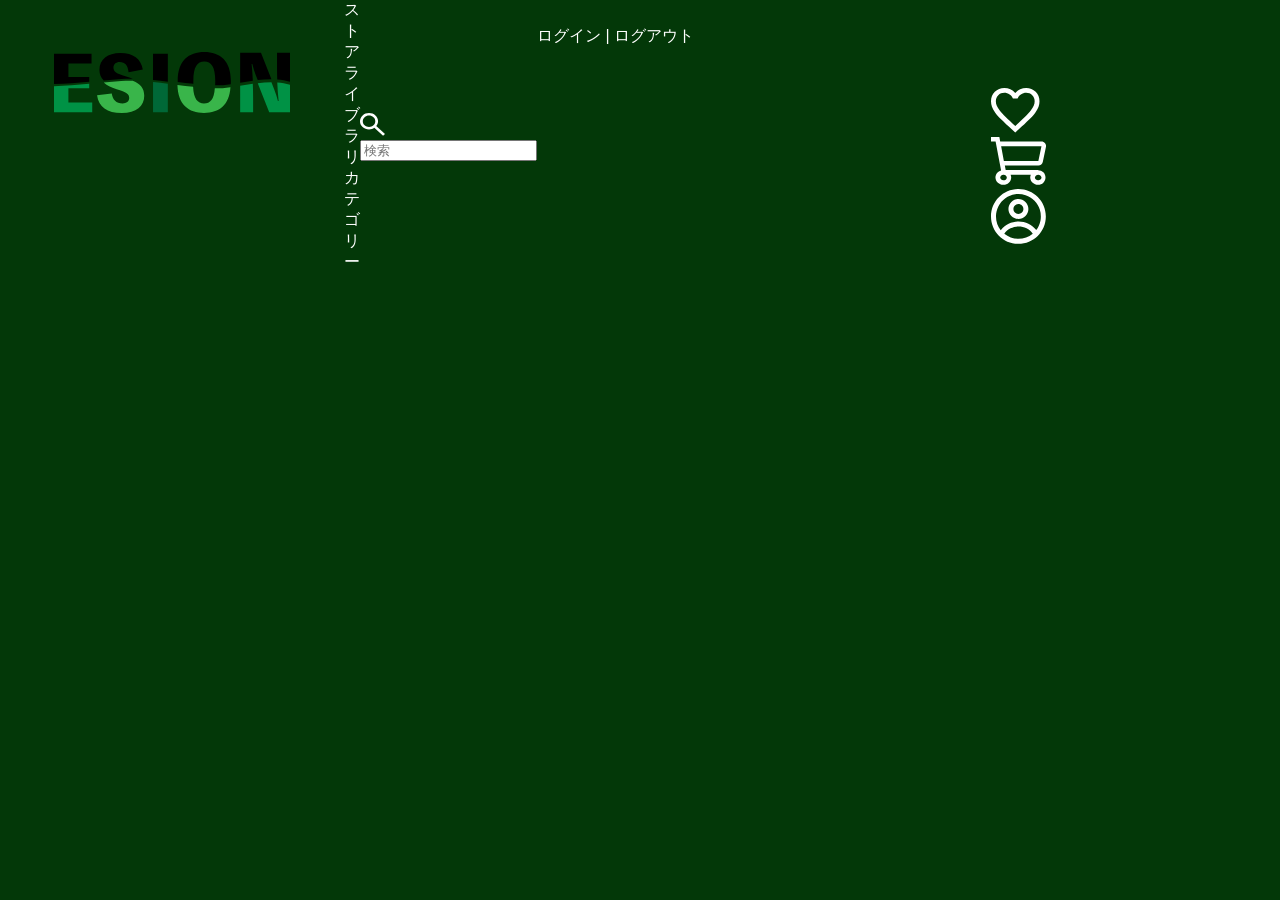
==== frontend/libray/index.html @ e2451e89 "ライブラリ画面作成中" ====
<!DOCTYPE html>
<html lang="ja">
  
<head>
  <meta charset="UTF-8">
  <meta name="viewport" content="width=device-width, initial-scale=1.0">
  <link rel="stylesheet" href="style.css">
  <title>ESION</title>
</head>

<body>

  <header class="site-header">
    <div class="container header-inner">

      <div class="logo">
        <img src="./images/logo.svg" alt="ESION ロゴ">
      </div>

      <nav class="main-nav">
        <a href="#" class="active">ストア</a>
        <a href="#">ライブラリ</a>
        <a href="#" class="has-arrow">カテゴリー</a> </nav>
      </nav>

      <div class="header-actions">
        <div class="search-box">
          <img src="./images/検索マーク.svg" alt="検索アイコン">
          <input type="search" placeholder="検索">
        </div>
      
        <div class="user-action-group">
          <div class="auth-links">
            <a href="#">ログイン</a>
            <span class="divider">|</span>
            <a href="#">ログアウト</a>
          </div>
      
          <div class="icon-links">
            <a class="iine" href="#">
              <img src="./images/いいねマーク.svg" alt="お気に入り">
            </a>
            <a class="cart" href="#">
              <img src="./images/カートマーク.svg" alt="ショッピングカート">
            </a>
            <a class="user" href="#">
              <img src="./images/アイコンマーク.svg" alt="ユーザーメニュー">
            </a>
          </div>
        </div>
      </div>

    </div>
  </header>

  </body>
</html>
---- frontend/libray/style.css ----
body {
  margin: 0;
  background-color: #033808; 
  color: #ffffff;
  font-family: sans-serif;
}

.container {
  display: flex;
  max-width: 1440px;
  margin: 0 auto;
  width: 100%;
  box-sizing: border-box;
}

.logo {
  margin: 52px 54px auto;
}

.header-actions {
  display: flex;
  align-items: center;
}

.icon-links {
  margin: 41px 454px auto;
}

a {
  color: #ffffff;
  text-decoration: none;
}

.iine {
  size: 56px;
}
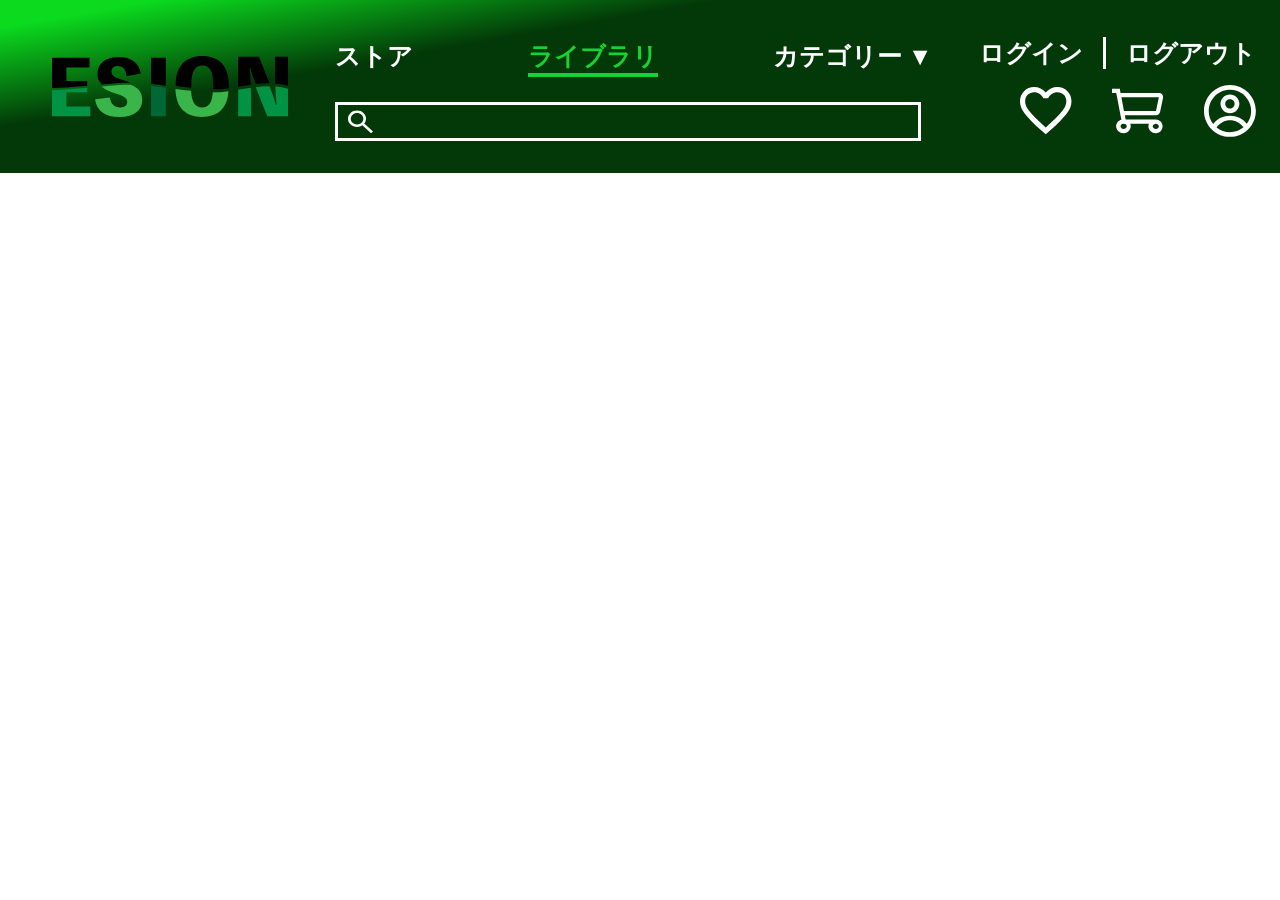
==== commit 7a05d163: "ヘッダーhtml/css完成" ====
--- a/frontend/libray/index.html
+++ b/frontend/libray/index.html
@@ -1,6 +1,6 @@
 <!DOCTYPE html>
 <html lang="ja">
-  
+
 <head>
   <meta charset="UTF-8">
   <meta name="viewport" content="width=device-width, initial-scale=1.0">
@@ -11,47 +11,61 @@
 <body>
 
   <header class="site-header">
-    <div class="container header-inner">
 
+    <div class="header-inner">
+
+      <!-- ロゴ -->
       <div class="logo">
-        <img src="./images/logo.svg" alt="ESION ロゴ">
+        <img src="./images/logo.svg" alt="ESIONロゴ">
       </div>
 
-      <nav class="main-nav">
-        <a href="#" class="active">ストア</a>
-        <a href="#">ライブラリ</a>
-        <a href="#" class="has-arrow">カテゴリー</a> </nav>
-      </nav>
+      <!-- 中央 -->
+      <div class="center-area">
 
-      <div class="header-actions">
+        <nav class="main-nav">
+          <a href="#">ストア</a>
+          <a href="#" class="active">ライブラリ</a>
+          <a href="#">カテゴリー ▼</a>
+        </nav>
+
         <div class="search-box">
-          <img src="./images/検索マーク.svg" alt="検索アイコン">
-          <input type="search" placeholder="検索">
+          <img src="./images/検索マーク.svg" alt="">
+          <input type="search">
         </div>
-      
-        <div class="user-action-group">
-          <div class="auth-links">
-            <a href="#">ログイン</a>
-            <span class="divider">|</span>
-            <a href="#">ログアウト</a>
-          </div>
-      
-          <div class="icon-links">
-            <a class="iine" href="#">
-              <img src="./images/いいねマーク.svg" alt="お気に入り">
-            </a>
-            <a class="cart" href="#">
-              <img src="./images/カートマーク.svg" alt="ショッピングカート">
-            </a>
-            <a class="user" href="#">
-              <img src="./images/アイコンマーク.svg" alt="ユーザーメニュー">
-            </a>
-          </div>
+
+      </div>
+
+      <!-- 右 -->
+      <div class="header-right">
+
+        <div class="auth-links">
+          <a href="#">ログイン</a>
+          <span>|</span>
+          <a href="#">ログアウト</a>
         </div>
+
+        <div class="icon-links">
+
+          <a href="#">
+            <img src="./images/いいねマーク.svg" alt="">
+          </a>
+
+          <a href="#">
+            <img src="./images/カートマーク.svg" alt="">
+          </a>
+
+          <a href="#">
+            <img src="./images/アイコンマーク.svg" alt="">
+          </a>
+
+        </div>
+
       </div>
 
     </div>
+
   </header>
 
-  </body>
+</body>
+
 </html>
--- a/frontend/libray/style.css
+++ b/frontend/libray/style.css
@@ -1,36 +1,118 @@
-body {
-  margin: 0;
-  background-color: #033808; 
-  color: #ffffff;
-  font-family: sans-serif;
+*{
+  margin:0;
+  padding:0;
+  box-sizing:border-box;
 }
 
-.container {
-  display: flex;
-  max-width: 1440px;
-  margin: 0 auto;
-  width: 100%;
-  box-sizing: border-box;
+.site-header{
+  background: linear-gradient(170deg, #0BDA1E 7%, #033808 32%);
 }
 
-.logo {
-  margin: 52px 54px auto;
+.header-inner{
+  max-width:1440px;
+  
+  margin:0 24px 0 52px;
+  display:flex;
+  justify-content: space-between;
+  align-items:center;
+}
+.logo{
+  width:236px;
 }
 
-.header-actions {
+.logo img{
+  width:100%;
+  display:block;
+}
+
+.center-area{
+  display: flex;
+  flex-direction:column;
+}
+
+.main-nav{
+  display: flex;
+  gap: 115px;
+  
+  margin-top: 40px;
+}
+
+.main-nav a{
+  text-decoration:none;
+  color:white;
+  font-size:25px;
+  font-weight:700;
+}
+
+.main-nav .active{
+  color: #18D234;
+  border-bottom:4px solid #18D234;
+}
+
+.search-box{
+  width: 586px;
+  height: 39px;
+
+  border:3px solid white;
+
   display: flex;
   align-items: center;
+
+  padding: 0 10px;
+  margin: 25px 0 32px;
 }
 
-.icon-links {
-  margin: 41px 454px auto;
+.search-box img{
+  width: 25px;
+  height: 24px;
 }
 
-a {
-  color: #ffffff;
-  text-decoration: none;
+.search-box input{
+  flex: 1;
+
+  background-color: transparent;
+  border: none;
+  outline: none;
+
+  color: white;
+
+  margin-left: 15px;
 }
 
-.iine {
-  size: 56px;
+.header-right{
+  display:flex;
+  flex-direction:column;
+  align-items:flex-end;
+}
+
+.auth-links{
+  display:flex;
+  align-items:center;
+  margin-bottom:15px;
+}
+
+.auth-links a{
+  text-decoration: none;
+  color: white;
+  font-size: 25px;
+  font-weight: 700;
+}
+
+.auth-links span{
+  width:3px;
+  height:32px;
+  background:white;
+  margin:0 20px;
+  font-size:0;
+}
+
+.icon-links{
+  display: flex;
+  gap: 40px;
+}
+
+.icon-links img{
+  display:block;
+  width:52px;
+  height:52px;
 }
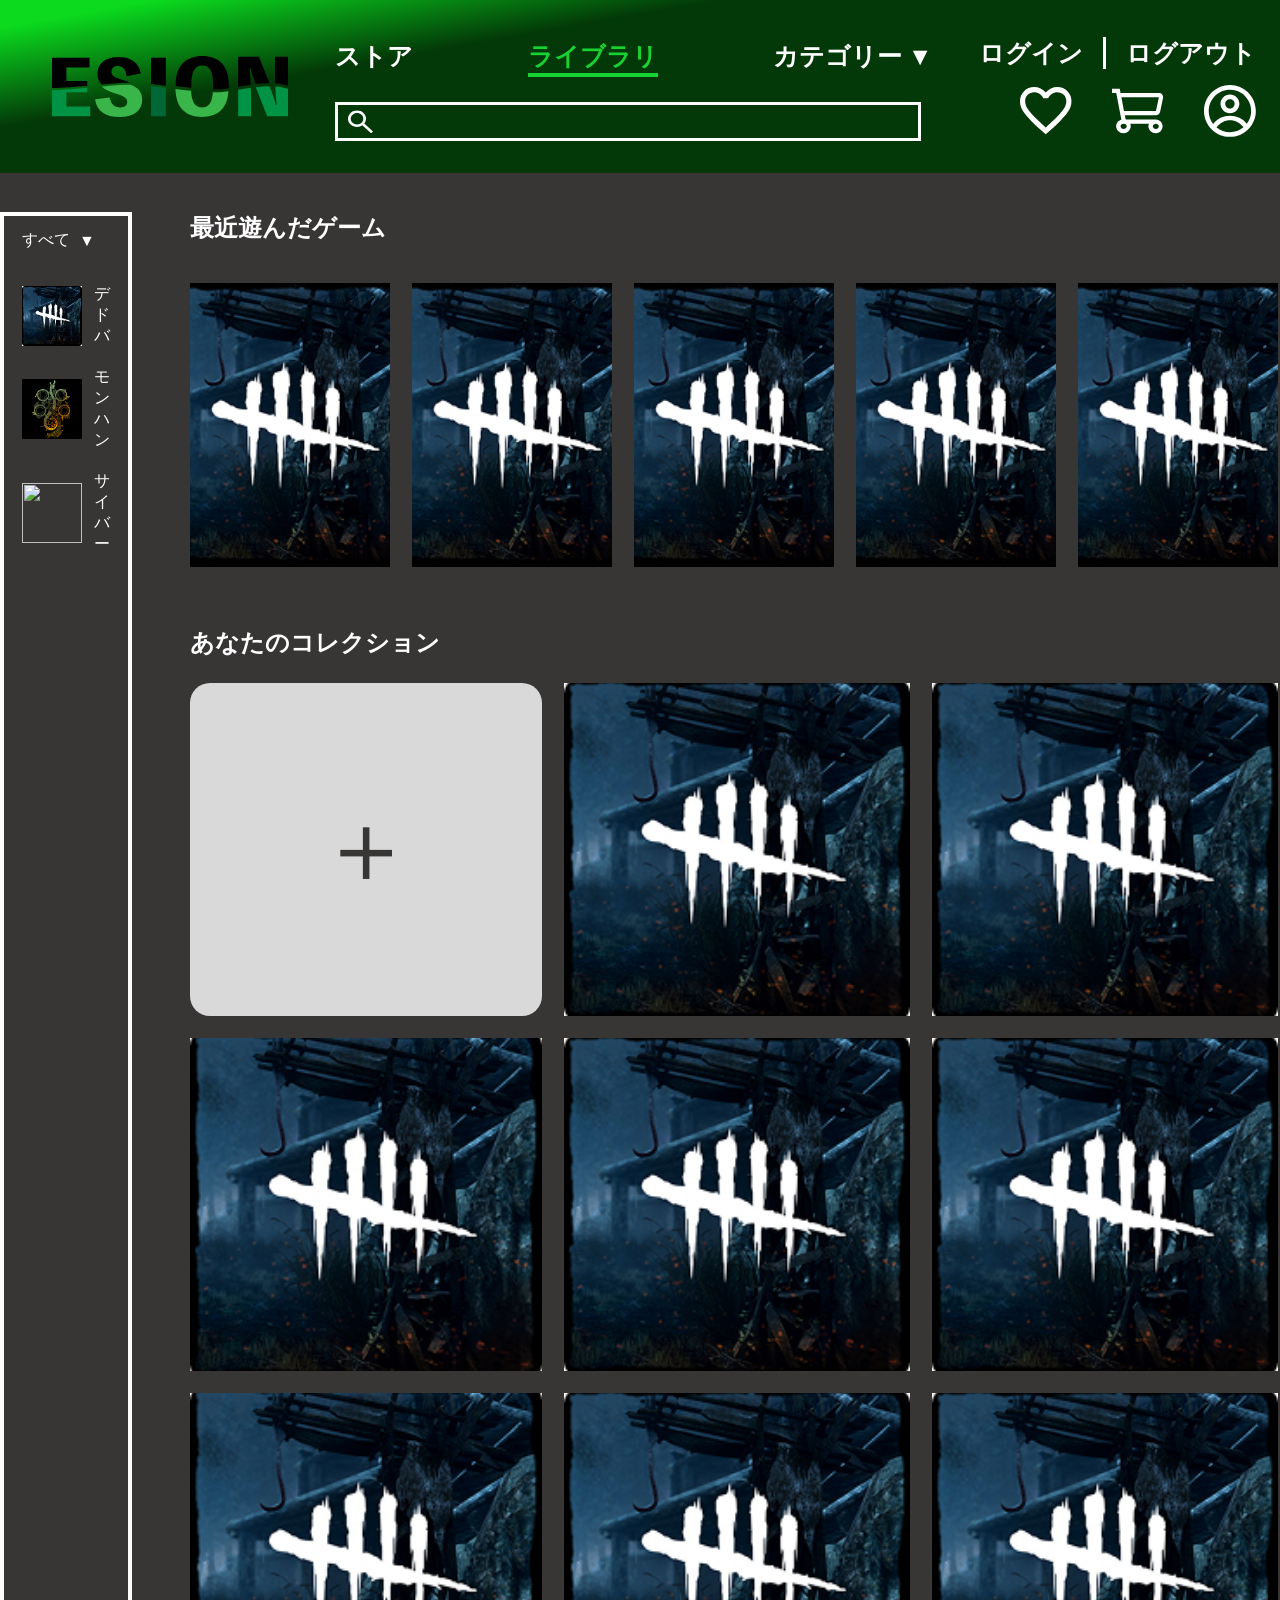
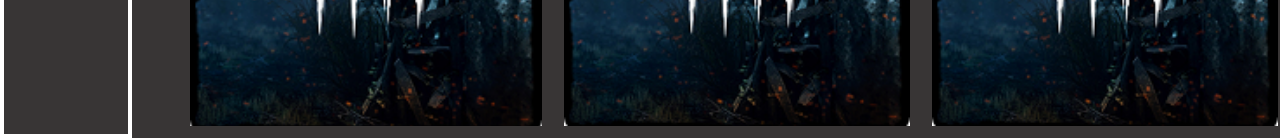
==== commit 6dc9f6b1: "libraryのmain完成" ====
--- a/frontend/libray/index.html
+++ b/frontend/libray/index.html
@@ -66,6 +66,117 @@
 
   </header>
 
+  <main class="library-main">
+
+    <aside class="library-sidebar">
+
+      <div class="sidabar-header">
+        <p>すべて</p>
+        <span>▼</span>
+      </div>
+
+      <ul class="game-list">
+
+        <li class="game-item">
+          <img src="./images/デドバ-本.jpg" alt="">
+          <span>デドバ</span>
+        </li>
+
+        <li class="game-item">
+          <img src="./images/モンハン-本.jpg" alt="">
+          <span>モンハン</span>
+        </li>
+
+        <li class="game-item">
+          <img src="./images/サイバー-本.jpg" alt="">
+          <span>サイバー</span>
+        </li>
+
+      </ul>
+
+    </aside>
+
+    <section class="library-content">
+
+      <section class="recent-games">
+
+        <h2>最近遊んだゲーム</h2>
+
+        <div class="recent-games-list">
+
+          <div class="recent-card">
+            <img src="./images/デドバ-本.jpg">
+          </div>
+
+          <div class="recent-card">
+            <img src="./images/デドバ-本.jpg">
+          </div>
+
+          <div class="recent-card">
+            <img src="./images/デドバ-本.jpg">
+          </div>
+
+          <div class="recent-card">
+            <img src="./images/デドバ-本.jpg">
+          </div>
+
+          <div class="recent-card">
+            <img src="./images/デドバ-本.jpg">
+          </div>
+
+        </div>
+
+      </section>
+
+      <section class="collection">
+
+        <h2>あなたのコレクション</h2>
+
+        <div class="collection-list">
+
+          <div class="collection-card add-card">
+            <span>＋</span>
+          </div>
+
+          <div class="collection-card">
+            <img src="./images/デドバ-本.jpg">
+          </div>
+
+          <div class="collection-card">
+            <img src="./images/デドバ-本.jpg">
+          </div>
+
+          <div class="collection-card">
+            <img src="./images/デドバ-本.jpg">
+          </div>
+
+          <div class="collection-card">
+            <img src="./images/デドバ-本.jpg">
+          </div>
+
+          <div class="collection-card">
+            <img src="./images/デドバ-本.jpg">
+          </div>
+
+          <div class="collection-card">
+            <img src="./images/デドバ-本.jpg">
+          </div>
+
+          <div class="collection-card">
+            <img src="./images/デドバ-本.jpg">
+          </div>
+
+          <div class="collection-card">
+            <img src="./images/デドバ-本.jpg">
+          </div>
+
+        </div>
+
+      </section>
+
+    </section>
+  </main>
+
 </body>
 
 </html>
--- a/frontend/libray/style.css
+++ b/frontend/libray/style.css
@@ -3,6 +3,8 @@
   padding:0;
   box-sizing:border-box;
 }
+
+/* ヘッダー */
 
 .site-header{
   background: linear-gradient(170deg, #0BDA1E 7%, #033808 32%);
@@ -115,4 +117,122 @@
   display:block;
   width:52px;
   height:52px;
+}
+
+
+/* メイン */
+body{
+  background-color: #383535;
+}
+
+.library-main{
+  display: flex;
+}
+
+.library-sidebar{
+  background-color: #383535;
+  width: 285px;
+  border: 4px solid #fff;
+  margin-top: 39px;
+  padding: 14px 18px;
+}
+
+.sidabar-header{
+  display: flex;
+  align-items: center;
+  gap: 9px;
+  margin-bottom: 33px;
+}
+
+.game-list {
+  display: flex;
+  flex-direction: column;
+  gap: 20px;
+}
+
+.game-item{
+  display: flex;
+  align-items: center;
+  gap: 12px;
+  /* width: 60px;
+  height: 60px; */
+}
+
+.game-item img{
+  width: 60px;
+  height: 60px;
+  object-fit: cover;
+}
+
+p{
+  color: #fff;
+}
+span{
+  color: #fff;
+}
+
+.library-content{
+  flex: 1;
+  padding: 39px 40px 12px 58px;
+}
+
+h2{
+  color: #fff;
+}
+
+.recent-games{
+  margin-bottom: 60px;
+}
+
+.recent-games-list{
+  display: flex;
+  gap: 22px;
+  padding-top: 39px;
+}
+
+.recent-card{
+  width: 200px;
+  height: 284px;
+}
+
+.recent-card img{
+  width: 100%;
+  height: 100%;
+  object-fit: cover;
+}
+
+.collection-list{
+  display:grid;
+  grid-template-columns: repeat(3, 1fr);
+  gap: 22px;
+  padding-top: 24px;
+}
+
+.add-card{
+  background-color: #D9D9D9;
+
+  display: flex;
+  justify-content: center;
+  align-items: center;
+
+  border-radius: 20px;
+
+  width: 352px;
+  height: 333px;
+}
+
+.add-card span{
+  color: #383535;
+  font-size: 100px;
+  font-weight: 300;
+}
+
+.collection-card{
+  height: 333px;
+}
+
+.collection-card img{
+  width: 100%;
+  height: 100%;
+  object-fit: cover;
 }
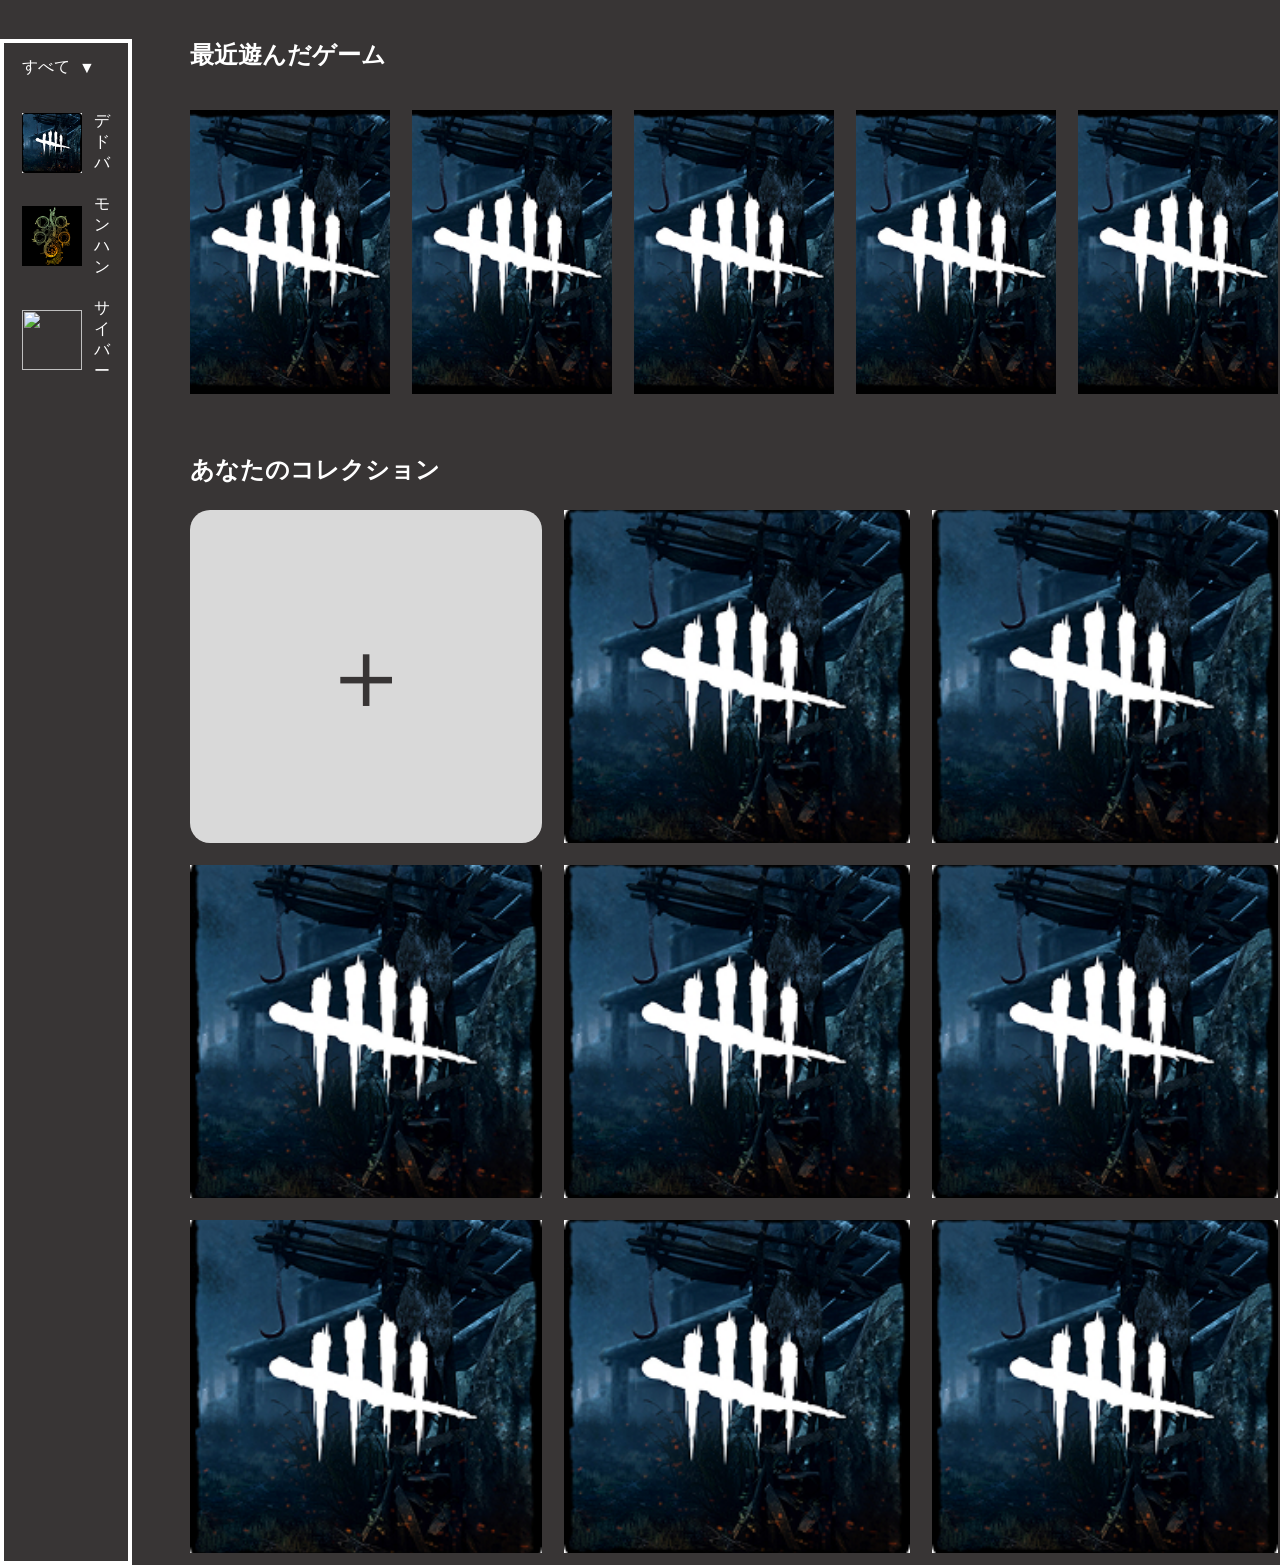
==== commit 060d7d72: "headerのhtml,css作成・移動" ====
--- a/frontend/libray/index.html
+++ b/frontend/libray/index.html
@@ -9,62 +9,6 @@
 </head>
 
 <body>
-
-  <header class="site-header">
-
-    <div class="header-inner">
-
-      <!-- ロゴ -->
-      <div class="logo">
-        <img src="./images/logo.svg" alt="ESIONロゴ">
-      </div>
-
-      <!-- 中央 -->
-      <div class="center-area">
-
-        <nav class="main-nav">
-          <a href="#">ストア</a>
-          <a href="#" class="active">ライブラリ</a>
-          <a href="#">カテゴリー ▼</a>
-        </nav>
-
-        <div class="search-box">
-          <img src="./images/検索マーク.svg" alt="">
-          <input type="search">
-        </div>
-
-      </div>
-
-      <!-- 右 -->
-      <div class="header-right">
-
-        <div class="auth-links">
-          <a href="#">ログイン</a>
-          <span>|</span>
-          <a href="#">ログアウト</a>
-        </div>
-
-        <div class="icon-links">
-
-          <a href="#">
-            <img src="./images/いいねマーク.svg" alt="">
-          </a>
-
-          <a href="#">
-            <img src="./images/カートマーク.svg" alt="">
-          </a>
-
-          <a href="#">
-            <img src="./images/アイコンマーク.svg" alt="">
-          </a>
-
-        </div>
-
-      </div>
-
-    </div>
-
-  </header>
 
   <main class="library-main">
 
--- a/frontend/libray/style.css
+++ b/frontend/libray/style.css
@@ -3,122 +3,6 @@
   padding:0;
   box-sizing:border-box;
 }
-
-/* ヘッダー */
-
-.site-header{
-  background: linear-gradient(170deg, #0BDA1E 7%, #033808 32%);
-}
-
-.header-inner{
-  max-width:1440px;
-  
-  margin:0 24px 0 52px;
-  display:flex;
-  justify-content: space-between;
-  align-items:center;
-}
-.logo{
-  width:236px;
-}
-
-.logo img{
-  width:100%;
-  display:block;
-}
-
-.center-area{
-  display: flex;
-  flex-direction:column;
-}
-
-.main-nav{
-  display: flex;
-  gap: 115px;
-  
-  margin-top: 40px;
-}
-
-.main-nav a{
-  text-decoration:none;
-  color:white;
-  font-size:25px;
-  font-weight:700;
-}
-
-.main-nav .active{
-  color: #18D234;
-  border-bottom:4px solid #18D234;
-}
-
-.search-box{
-  width: 586px;
-  height: 39px;
-
-  border:3px solid white;
-
-  display: flex;
-  align-items: center;
-
-  padding: 0 10px;
-  margin: 25px 0 32px;
-}
-
-.search-box img{
-  width: 25px;
-  height: 24px;
-}
-
-.search-box input{
-  flex: 1;
-
-  background-color: transparent;
-  border: none;
-  outline: none;
-
-  color: white;
-
-  margin-left: 15px;
-}
-
-.header-right{
-  display:flex;
-  flex-direction:column;
-  align-items:flex-end;
-}
-
-.auth-links{
-  display:flex;
-  align-items:center;
-  margin-bottom:15px;
-}
-
-.auth-links a{
-  text-decoration: none;
-  color: white;
-  font-size: 25px;
-  font-weight: 700;
-}
-
-.auth-links span{
-  width:3px;
-  height:32px;
-  background:white;
-  margin:0 20px;
-  font-size:0;
-}
-
-.icon-links{
-  display: flex;
-  gap: 40px;
-}
-
-.icon-links img{
-  display:block;
-  width:52px;
-  height:52px;
-}
-
 
 /* メイン */
 body{
